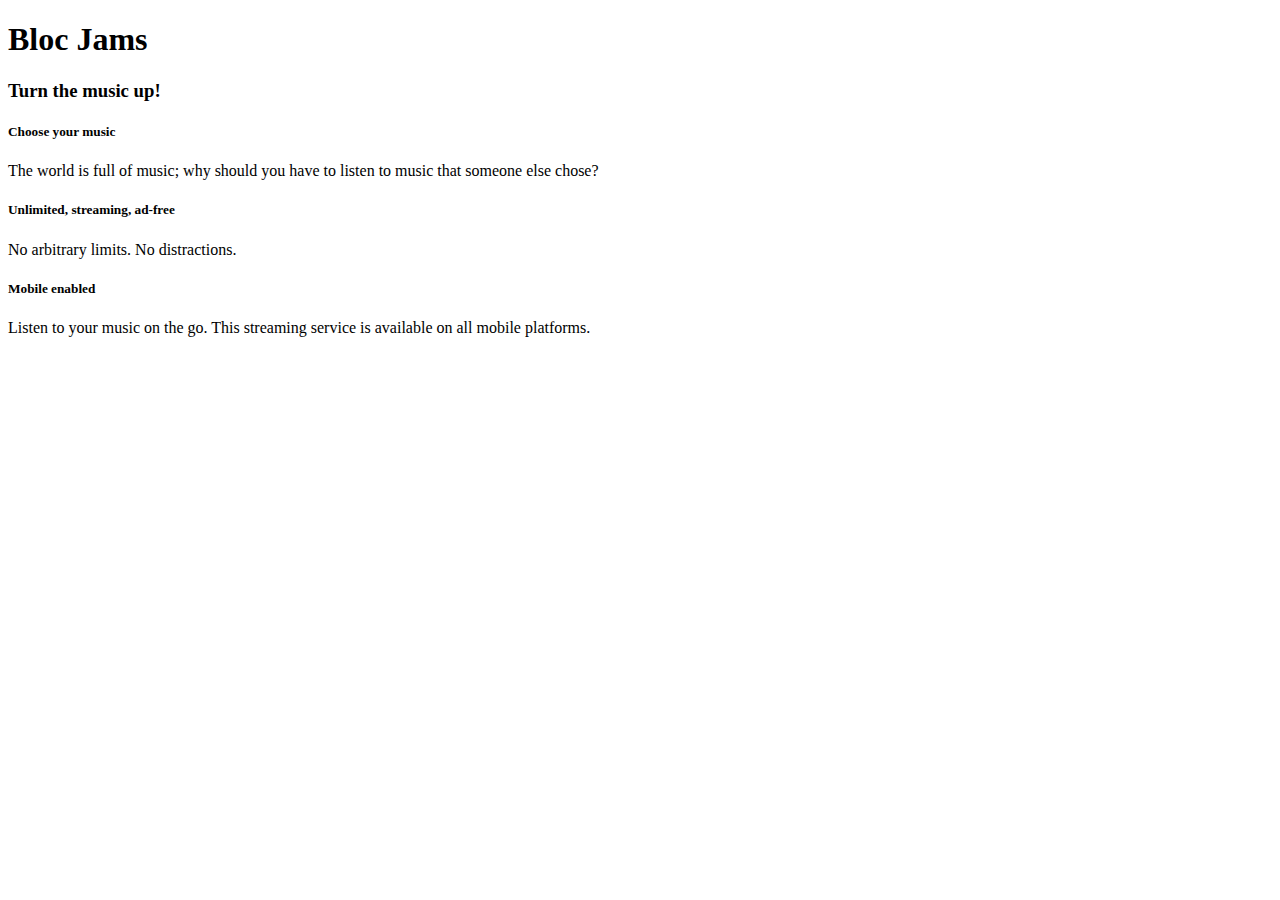
==== index.html @ 66187ab4 "Assignment 6 completed" ====
<!DOCTYPE html>
<html>
    <head>
        <title>Bloc Jams</title>    
    </head>
    <body>
        <nav> <!-- navigation bar -->
        </nav>
        <section> <!-- hero content -->
            <h1>Bloc Jams</h1>
            <h3>Turn the music up!</h3>
        </section>
        <section> <!-- selling points -->
            <div>
                <h5>Choose your music</h5>
                <p>The world is full of music; why should you have to listen to music that someone else chose?</p>
            </div>
            <div>
                <h5>Unlimited, streaming, ad-free</h5>
                <p>No arbitrary limits. No distractions.</p>
            </div>
            <div>
                <h5>Mobile enabled</h5>
                <p>Listen to your music on the go. This streaming service is available on all mobile platforms.</p>
            </div>
        </section>
    </body>
</html>
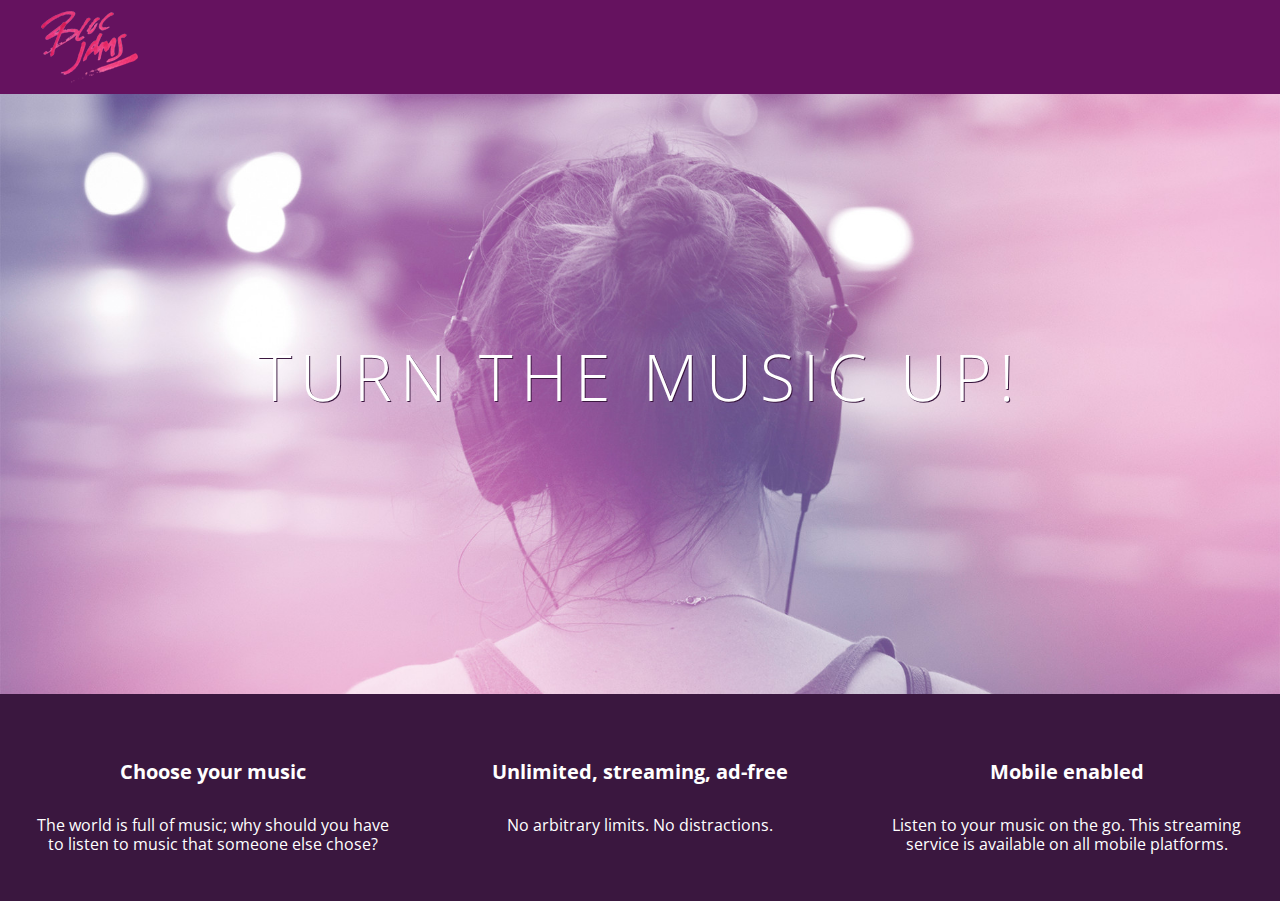
==== commit 54f81f6d: "Checkpoint 7 HTML & CSS: Styles completed" ====
--- a/index.html
+++ b/index.html
@@ -1,27 +1,34 @@
 <!DOCTYPE html>
 <html>
     <head>
-        <title>Bloc Jams</title>    
+        <title>Bloc Jams</title>  
+        <link rel="stylesheet" type="text/css" href="http://fonts.googleapis.com/css?family=Open+Sans:400,800,600,700,300">
+        <link rel="stylesheet" type="text/css" href="http://code.ionicframework.com/ionicons/2.0.1/css/ionicons.min.css">
+        <link rel="stylesheet" type="text/css" href="styles/normalize.css">
+        <link rel="stylesheet" type="text/css" href="styles/main.css">
     </head>
-    <body>
-        <nav> <!-- navigation bar -->
+    <body class="landing">
+        <nav class="navbar"> <!-- nav bar -->
+            <img src="assets/images/bloc_jams_logo.png" alt="bloc jams logo" class="logo">
         </nav>
-        <section> <!-- hero content -->
-            <h1>Bloc Jams</h1>
-            <h3>Turn the music up!</h3>
+        <section class="hero-content"> <!-- hero content -->
+            <h1 class="hero-title">Turn the music up!</h1>
         </section>
-        <section> <!-- selling points -->
-            <div>
-                <h5>Choose your music</h5>
-                <p>The world is full of music; why should you have to listen to music that someone else chose?</p>
+        <section class="selling-points"> <!-- selling points -->
+            <div class="point">
+                <span class="ion-music-note"></span>
+                <h5 class="point-title">Choose your music</h5>
+                <p class="point-description">The world is full of music; why should you have to listen to music that someone else chose?</p>
             </div>
-            <div>
-                <h5>Unlimited, streaming, ad-free</h5>
-                <p>No arbitrary limits. No distractions.</p>
+            <div class="point">
+                <span class="ion-radio-waves"></span>
+                <h5 class="point-title">Unlimited, streaming, ad-free</h5>
+                <p class="point-description">No arbitrary limits. No distractions.</p>
             </div>
-            <div>
-                <h5>Mobile enabled</h5>
-                <p>Listen to your music on the go. This streaming service is available on all mobile platforms.</p>
+            <div class="point">
+                <span class="ion-iphone"></span>
+                <h5 class="point-title">Mobile enabled</h5>
+                <p class="point-description">Listen to your music on the go. This streaming service is available on all mobile platforms.</p>
             </div>
         </section>
     </body>
--- a/styles/main.css
+++ b/styles/main.css
@@ -0,0 +1,78 @@
+html {
+    height: 100%; /* makes sure our HTML takes up 100% of the browser window */
+    font-size: 100%;
+}
+
+body {
+    font-family: 'Open Sans';   /* sets our font to the "Open Sans" typeface */
+    color: white;               /* sets the text color to white */
+    min-height: 100%;           /* says the height of the body must be, at minimum, 100% of the window */
+}
+
+
+body.landing {
+    background-color: rgb(58,23,63); /*sets the background color to an RGB value */
+}
+
+.navbar {
+    padding: 0.5rem;
+    background-color: rgb(101,18,95);
+}
+
+.navbar .logo {
+    position: relative; /* positioning will be explained in a resource */
+    left: 2rem;
+}
+
+.hero-content {
+    position: relative; /* positioning will be explained in a resource */
+    min-height: 600px; /* hero content element must be _at least_ 600 pixels */
+    background-image: url(../assets/images/bloc_jams_bg.jpg);
+    background-repeat: no-repeat;
+    background-position: center center;
+    background-size: cover;
+}
+
+.hero-content .hero-title {
+    position: absolute;         /* positioning will be explained in a resource */
+    top: 40%;                   /* positioning will be explained in a resource */
+    -webkit-transform: translateY(-50%);
+    -moz-transform: translateY(-50%);
+    -ms-transform: translateY(-50%);
+    transform: translateY(-50%);
+    width: 100%;                /* makes sure the title inhabits the full width of its container */
+    text-align: center;         /* aligns text in the horizontal center of the element */
+    font-size: 4rem;            /* specifies the size of the font in root em units */
+    font-weight: 300;           /* makes the font thinner or lighter weight */
+    text-transform: uppercase;  /* transforms the text to be all uppercase lettering */
+    letter-spacing: 0.5rem;     /* puts 0.5 root ems worth of space between each letter */
+    text-shadow: 1px 1px 0px rgb(58,23,63); /* creates a shadow underneath the text for readability over the image */
+}
+
+.selling-points {
+    position: relative;
+    display: table;
+    width: 100%;
+    -webkit-box-sizing: border-box;
+    -moz-box-sizing: border-box;
+    box-sizing: border-box; /* we'll explain this in a resource */
+}
+
+.point {
+    display: table-cell;
+    position: relative;
+    width: 33.3%;
+    padding: 2rem;
+    text-align: center;
+}
+
+.point .point-title {
+    font-size: 1.25rem;
+}
+
+.ion-music-note, 
+.ion-radio-waves,
+.ion-iphone {
+    color: rgb(233,50,117);
+    font-size: 5rem;
+}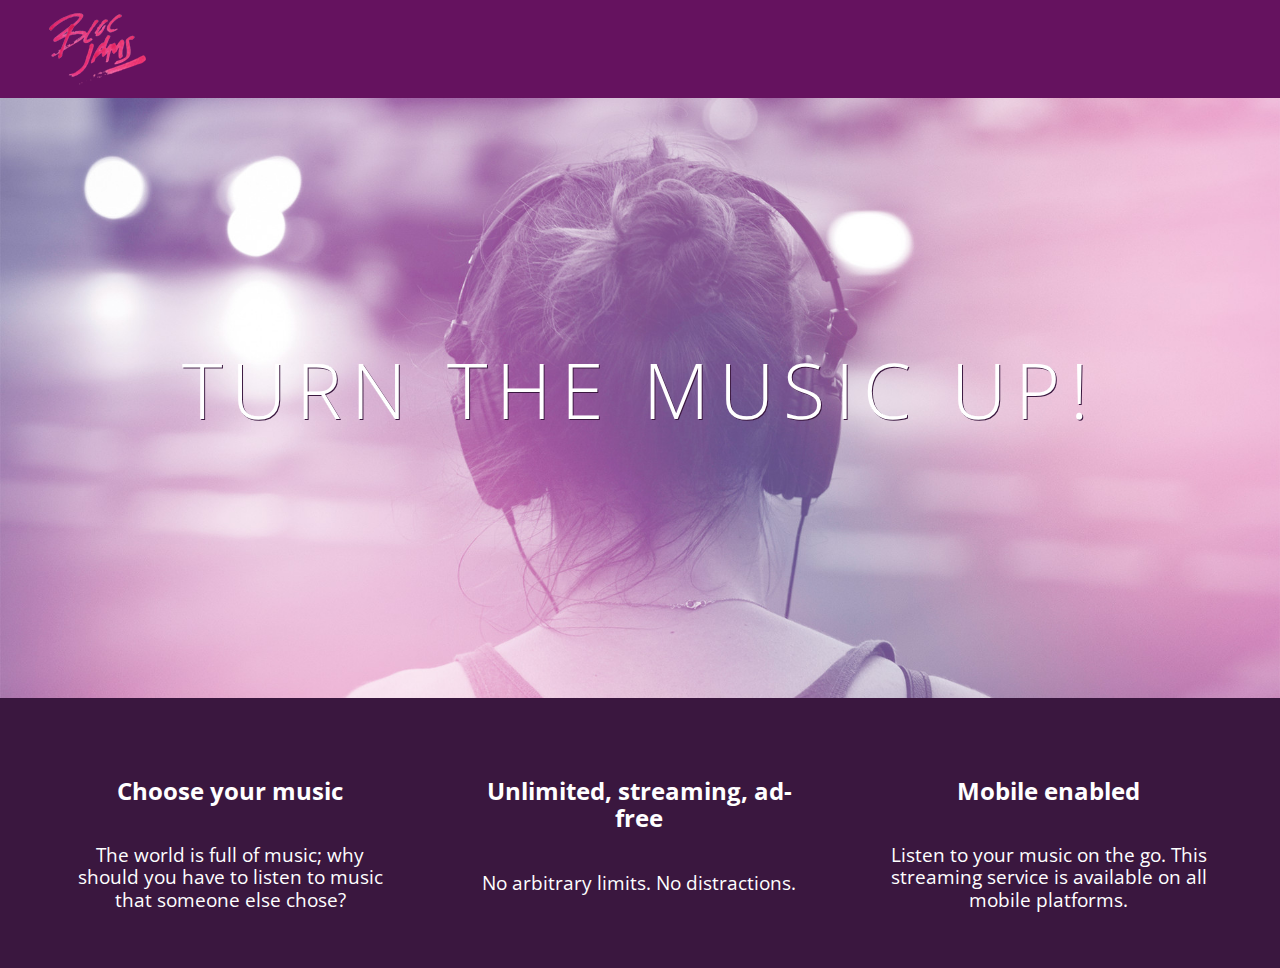
==== commit 807a01db: "Checkpoint 8 HTML & CSS: Responsiveness completed" ====
--- a/index.html
+++ b/index.html
@@ -2,10 +2,12 @@
 <html>
     <head>
         <title>Bloc Jams</title>  
+        <meta name="viewport" content="width=device-width, initial-scale=1">
         <link rel="stylesheet" type="text/css" href="http://fonts.googleapis.com/css?family=Open+Sans:400,800,600,700,300">
         <link rel="stylesheet" type="text/css" href="http://code.ionicframework.com/ionicons/2.0.1/css/ionicons.min.css">
         <link rel="stylesheet" type="text/css" href="styles/normalize.css">
         <link rel="stylesheet" type="text/css" href="styles/main.css">
+        <link rel="stylesheet" type="text/css" href="styles/landing.css">
     </head>
     <body class="landing">
         <nav class="navbar"> <!-- nav bar -->
@@ -14,18 +16,18 @@
         <section class="hero-content"> <!-- hero content -->
             <h1 class="hero-title">Turn the music up!</h1>
         </section>
-        <section class="selling-points"> <!-- selling points -->
-            <div class="point">
+        <section class="selling-points container"> <!-- selling points -->
+            <div class="point column third">
                 <span class="ion-music-note"></span>
                 <h5 class="point-title">Choose your music</h5>
                 <p class="point-description">The world is full of music; why should you have to listen to music that someone else chose?</p>
             </div>
-            <div class="point">
+            <div class="point column third">
                 <span class="ion-radio-waves"></span>
                 <h5 class="point-title">Unlimited, streaming, ad-free</h5>
                 <p class="point-description">No arbitrary limits. No distractions.</p>
             </div>
-            <div class="point">
+            <div class="point column third">
                 <span class="ion-iphone"></span>
                 <h5 class="point-title">Mobile enabled</h5>
                 <p class="point-description">Listen to your music on the go. This streaming service is available on all mobile platforms.</p>
--- a/styles/main.css
+++ b/styles/main.css
@@ -1,3 +1,9 @@
+*, *::before, *::after {
+    -moz-box-sizing: border-box;
+    -webkit-box-sizing: border-box;
+    box-sizing: border-box;
+}
+
 html {
     height: 100%; /* makes sure our HTML takes up 100% of the browser window */
     font-size: 100%;
@@ -9,70 +15,40 @@
     min-height: 100%;           /* says the height of the body must be, at minimum, 100% of the window */
 }
 
-
-body.landing {
-    background-color: rgb(58,23,63); /*sets the background color to an RGB value */
-}
-
 .navbar {
     padding: 0.5rem;
     background-color: rgb(101,18,95);
 }
 
 .navbar .logo {
-    position: relative; /* positioning will be explained in a resource */
+    position: relative;
     left: 2rem;
 }
 
-.hero-content {
-    position: relative; /* positioning will be explained in a resource */
-    min-height: 600px; /* hero content element must be _at least_ 600 pixels */
-    background-image: url(../assets/images/bloc_jams_bg.jpg);
-    background-repeat: no-repeat;
-    background-position: center center;
-    background-size: cover;
+.container {
+    margin: 0 auto;
+    max-width: 64rem;
 }
 
-.hero-content .hero-title {
-    position: absolute;         /* positioning will be explained in a resource */
-    top: 40%;                   /* positioning will be explained in a resource */
-    -webkit-transform: translateY(-50%);
-    -moz-transform: translateY(-50%);
-    -ms-transform: translateY(-50%);
-    transform: translateY(-50%);
-    width: 100%;                /* makes sure the title inhabits the full width of its container */
-    text-align: center;         /* aligns text in the horizontal center of the element */
-    font-size: 4rem;            /* specifies the size of the font in root em units */
-    font-weight: 300;           /* makes the font thinner or lighter weight */
-    text-transform: uppercase;  /* transforms the text to be all uppercase lettering */
-    letter-spacing: 0.5rem;     /* puts 0.5 root ems worth of space between each letter */
-    text-shadow: 1px 1px 0px rgb(58,23,63); /* creates a shadow underneath the text for readability over the image */
+/* Medium and small screens (640px) */
+@media (min-width: 640px) {
+    html { font-size: 112%; }
+    
+    .column {
+        float: left;
+        padding-left: 1rem;
+        padding-right: 1rem;
+    }
+    
+    .column.full { width: 100%; }
+    .column.two-thirds { width: 66.7%; }
+    .column.half { width: 50%; }
+    .column.third { width: 33.3%; }
+    .column.fourth { width: 25%; }
+    .column.flow-opposite { float: right; }
 }
 
-.selling-points {
-    position: relative;
-    display: table;
-    width: 100%;
-    -webkit-box-sizing: border-box;
-    -moz-box-sizing: border-box;
-    box-sizing: border-box; /* we'll explain this in a resource */
-}
-
-.point {
-    display: table-cell;
-    position: relative;
-    width: 33.3%;
-    padding: 2rem;
-    text-align: center;
-}
-
-.point .point-title {
-    font-size: 1.25rem;
-}
-
-.ion-music-note, 
-.ion-radio-waves,
-.ion-iphone {
-    color: rgb(233,50,117);
-    font-size: 5rem;
+/* Large screens (1024px) */
+@media (min-width: 1024px) {
+    html { font-size: 120%; }
 }--- a/styles/landing.css
+++ b/styles/landing.css
@@ -0,0 +1,48 @@
+body.landing {
+    background-color: rgb(58,23,63);
+}
+
+.hero-content {
+    position: relative;
+    min-height: 600px;
+    background-image: url(../assets/images/bloc_jams_bg.jpg);
+    background-repeat: no-repeat;
+    background-position: center center;
+    background-size: cover;
+}
+
+.hero-content .hero-title {
+    position: absolute;
+    top: 40%;
+    -webkit-transform: translateY(-50%);
+    -moz-transform: translateY(-50%);
+    transform: translateY(-50%);
+    width: 100%; 
+    text-align: center;
+    font-size: 4rem;
+    font-weight: 300;
+    text-transform: uppercase;
+    letter-spacing: 0.5rem;
+    text-shadow: 1px 1px 0px rgb(58,23,63);
+}
+
+.selling-points {
+    position: relative;
+}
+
+.point {
+    position: relative;
+    padding: 2rem;
+    text-align: center;
+}
+
+.point .point-title {
+    font-size: 1.25rem;
+}
+
+.ion-music-note,
+.ion-radio-waves,
+.ion-iphone {
+    color: rgb(233,50,117);
+    font-size: 5rem;
+}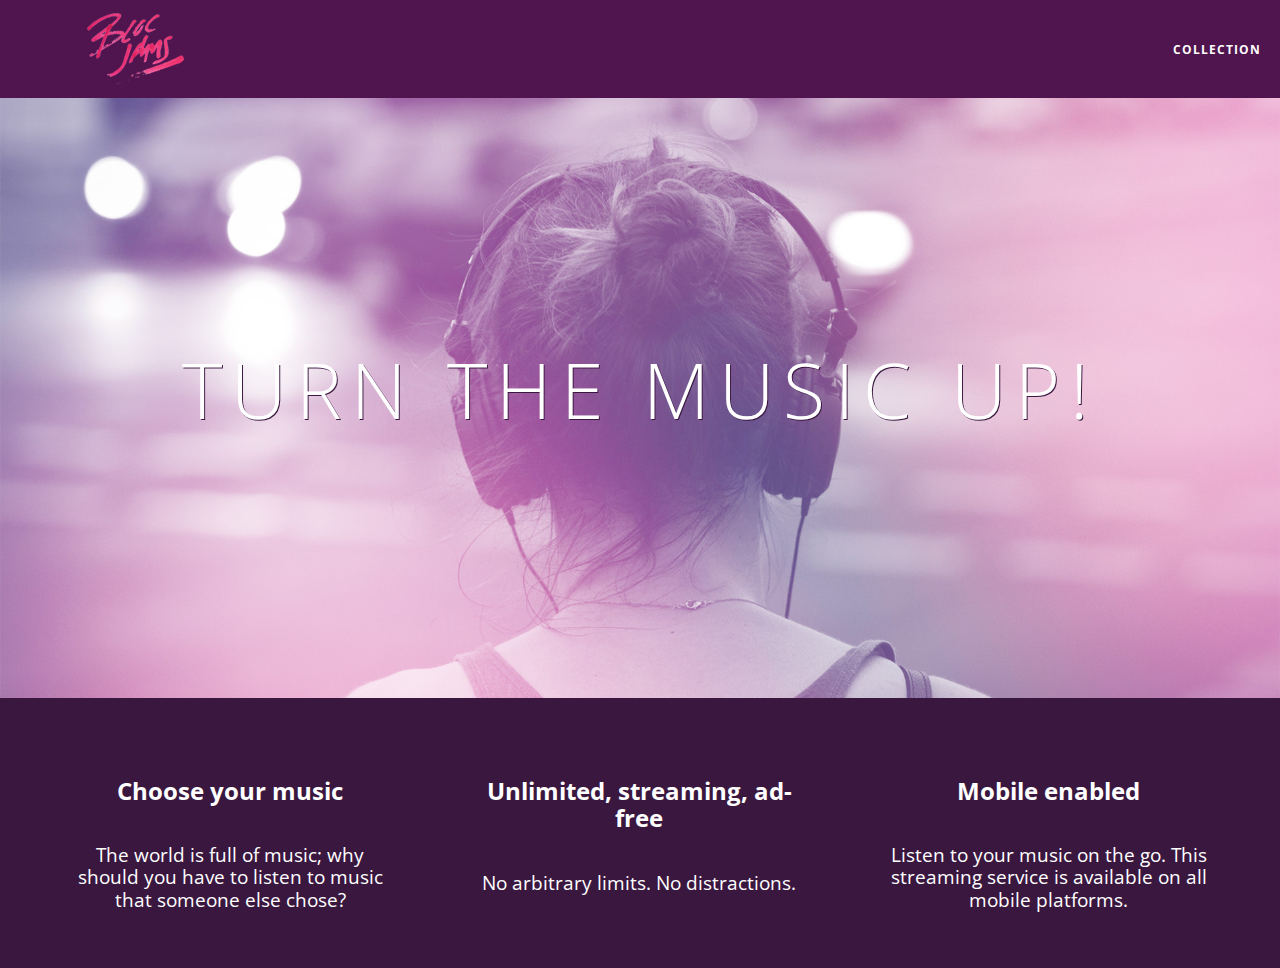
==== commit 7016132e: "Checkpoint 9 HTML & CSS: Collection View completed" ====
--- a/index.html
+++ b/index.html
@@ -11,12 +11,17 @@
     </head>
     <body class="landing">
         <nav class="navbar"> <!-- nav bar -->
-            <img src="assets/images/bloc_jams_logo.png" alt="bloc jams logo" class="logo">
+            <a href="index.html" class="logo">
+                <img src="assets/images/bloc_jams_logo.png" alt="bloc jams logo" class="logo">
+            </a>
+            <div class="links-container">
+                <a href="collection.html" class="navbar-link">collection</a>
+            </div>
         </nav>
         <section class="hero-content"> <!-- hero content -->
             <h1 class="hero-title">Turn the music up!</h1>
         </section>
-        <section class="selling-points container"> <!-- selling points -->
+        <section class="selling-points container clearfix"> <!-- selling points -->
             <div class="point column third">
                 <span class="ion-music-note"></span>
                 <h5 class="point-title">Choose your music</h5>
--- a/styles/main.css
+++ b/styles/main.css
@@ -16,13 +16,46 @@
 }
 
 .navbar {
+    position: relative;
     padding: 0.5rem;
-    background-color: rgb(101,18,95);
+    background-color: rgba(101,18,95,0.5);
+    z-index: 1;
 }
 
 .navbar .logo {
     position: relative;
     left: 2rem;
+    cursor: pointer; /* produces the finger-pointer icon when you hover over the logo */
+}
+
+.navbar .links-container {
+    display: table;
+    position: absolute;
+    top: 0;
+    right: 0;
+    height: 100px;
+    color: white;
+    text-decoration: none;
+}
+
+.links-container .navbar-link {
+    display: table-cell;
+    position: relative;
+    height: 100%;
+    padding-left: 1rem;
+    padding-right: 1rem;
+    vertical-align: middle;
+    color: white;
+    font-size: 0.625rem;
+    letter-spacing: 0.05rem;
+    font-weight: 700;
+    text-transform: uppercase;
+    text-decoration: none;
+    cursor: pointer;
+}
+
+.links-container .navbar-link:hover {
+    color: rgb(233,50,117);
 }
 
 .container {
@@ -51,4 +84,14 @@
 /* Large screens (1024px) */
 @media (min-width: 1024px) {
     html { font-size: 120%; }
+}
+
+.clearfix::before,
+.clearfix::after {
+    content: " ";
+    display: table;
+}
+
+.clearfix::after {
+    clear: both;
 }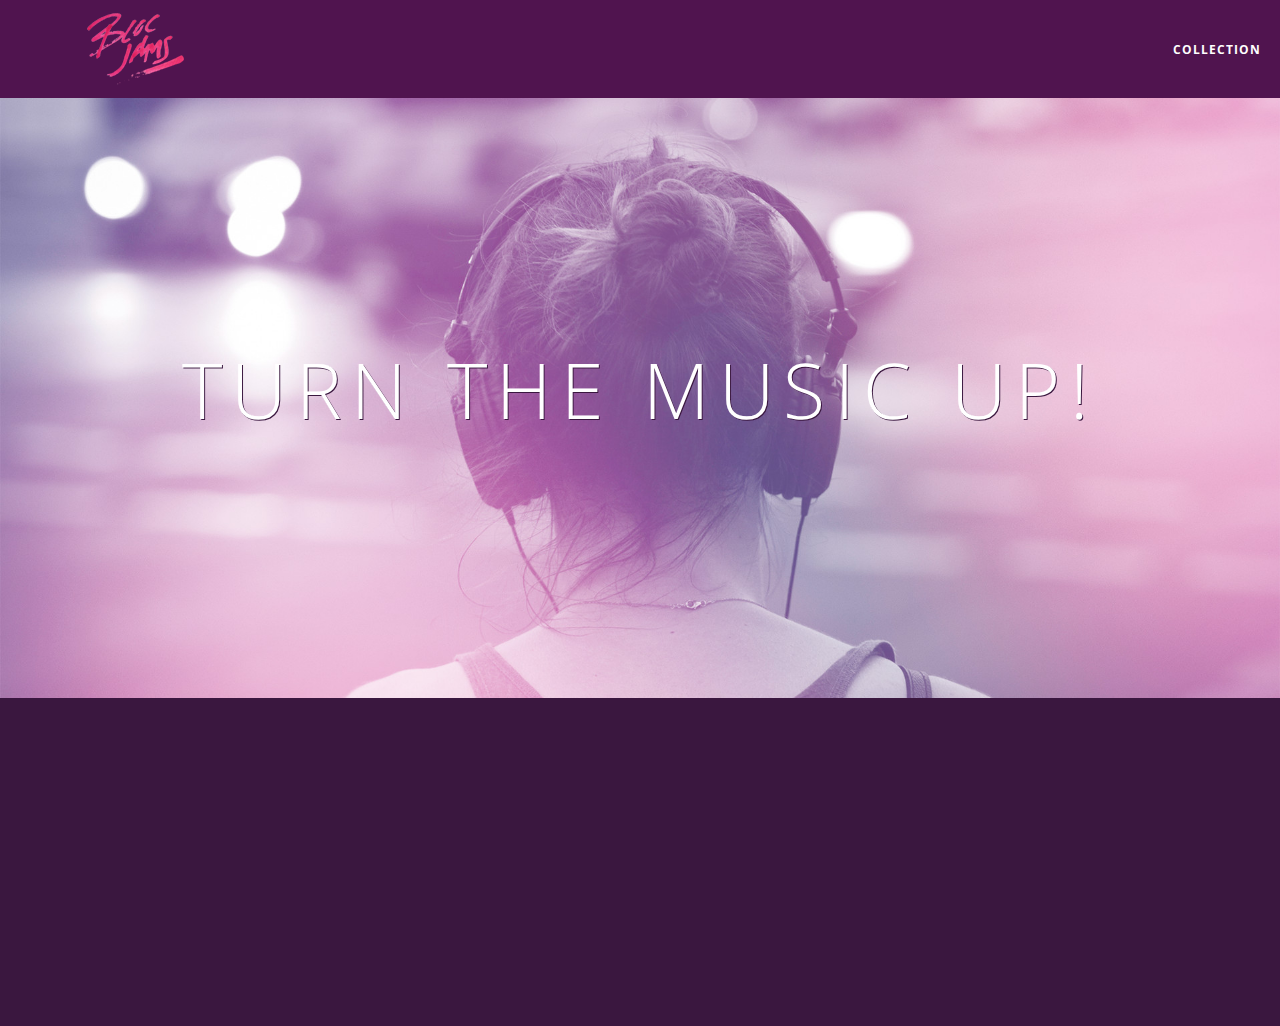
==== commit 8e6b9550: "Checkpoint 22 DOM Scripting: Animation completed" ====
--- a/index.html
+++ b/index.html
@@ -38,5 +38,6 @@
                 <p class="point-description">Listen to your music on the go. This streaming service is available on all mobile platforms.</p>
             </div>
         </section>
+        <script src="scripts/landing.js"></script>
     </body>
 </html>--- a/styles/main.css
+++ b/styles/main.css
@@ -63,6 +63,10 @@
     max-width: 64rem;
 }
 
+.container.narrow {
+    max-width: 56rem;
+}
+
 /* Medium and small screens (640px) */
 @media (min-width: 640px) {
     html { font-size: 112%; }
--- a/styles/landing.css
+++ b/styles/landing.css
@@ -34,6 +34,16 @@
     position: relative;
     padding: 2rem;
     text-align: center;
+    opacity: 0;
+    -webkit-transform: scaleX(0.9) translateY(3rem);
+    -moz-transform: scaleX(0.9) translateY(3rem);
+    transform: scaleX(0.9) translateY(3rem);
+    -webkit-transition: all 0.25s ease-in-out;
+    -moz-transition: all 0.25s ease-in-out;
+    transition: all 0.25s ease-in-out;
+    -webkit-transition-delay: 0.2s;
+    -moz-transition-delay: 0.2s;
+    transition-delay: 0.2s;
 }
 
 .point .point-title {
